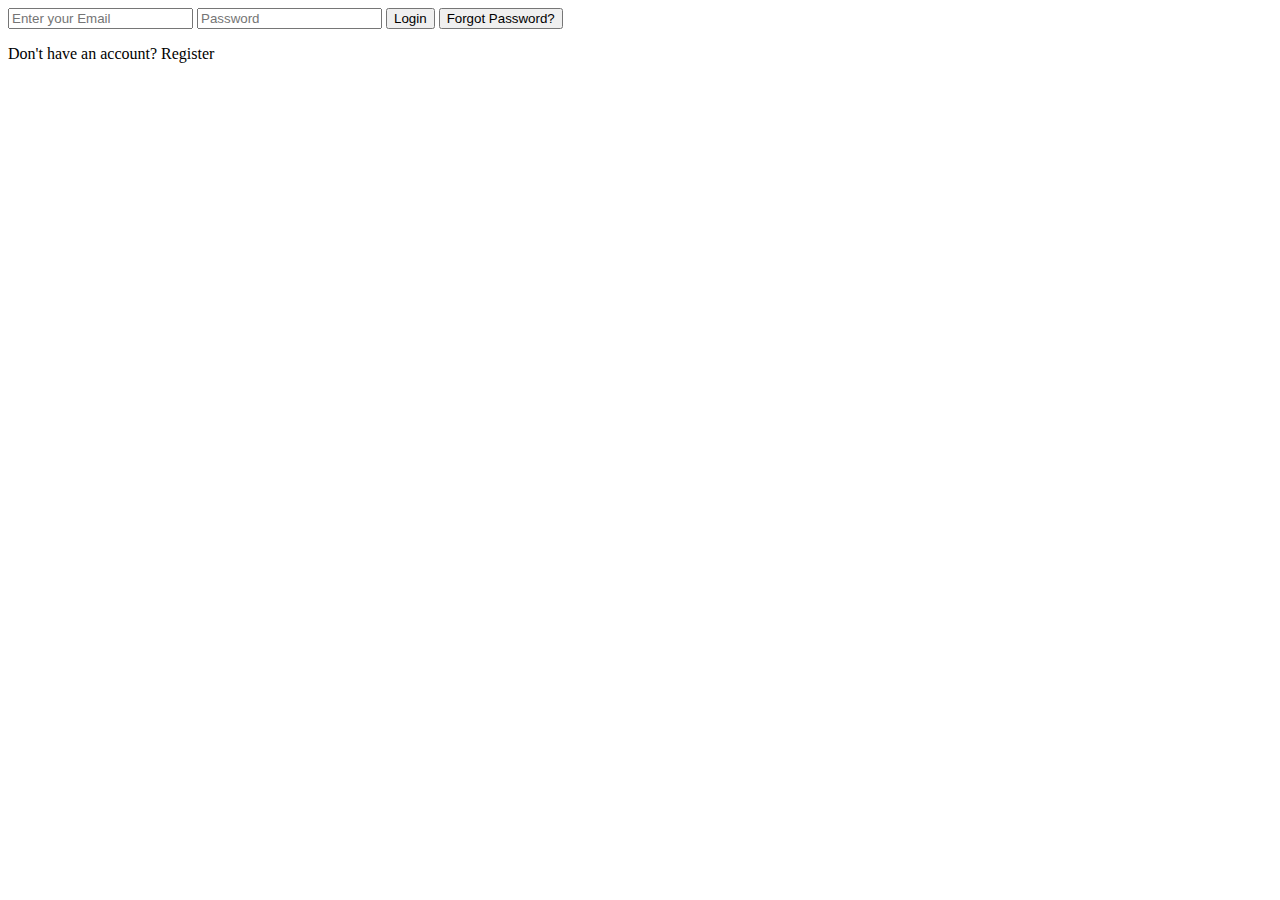
==== index.html @ 91800e45 "added index.html" ====
<!DOCTYPE html>
<html lang="en">
<head>
    <meta charset="UTF-8">
    <meta name="viewport" content="width=device-width, initial-scale=1.0">
    <title>Login/Register</title>
    <link rel="stylesheet" href="style.css">
</head>
<body>
    <div id="formContainer">
        <div id="loginForm">
            <input type="text" id="loginId" placeholder="Enter your Email">
            <input type="password" id="loginPassword" placeholder="Password">
            <button onclick="login()">Login</button>
            <div id="passwordResetForm" style="display:none;">
                <input type="email" id="resetEmail" placeholder="Enter your email">
                <button onclick="resetPassword()">Reset Password</button>
            </div>
            <button onclick="toggleResetForm()">Forgot Password?</button>
            <p onclick="toggleForms()">Don't have an account? Register</p>
        </div>
        <div id="registerForm" style="display:none;">
            <input type="text" id="registerName" placeholder="Name">
            <input type="text" id="registerMobile" placeholder="Mobile Number">
            <input type="email" id="registerEmail" placeholder="Email">
            <input type="date" id="registerDob">
            <select id="registerGender">
                <option value="male">Male</option>
                <option value="female">Female</option>
            </select>
            <input type="password" id="registerPassword" placeholder="Password">
            <button onclick="register()">Register</button>
            <p onclick="toggleForms()">Already have an account? Login</p>
        </div>
    </div>
    <script src="script.js"></script>
</body>
</html>
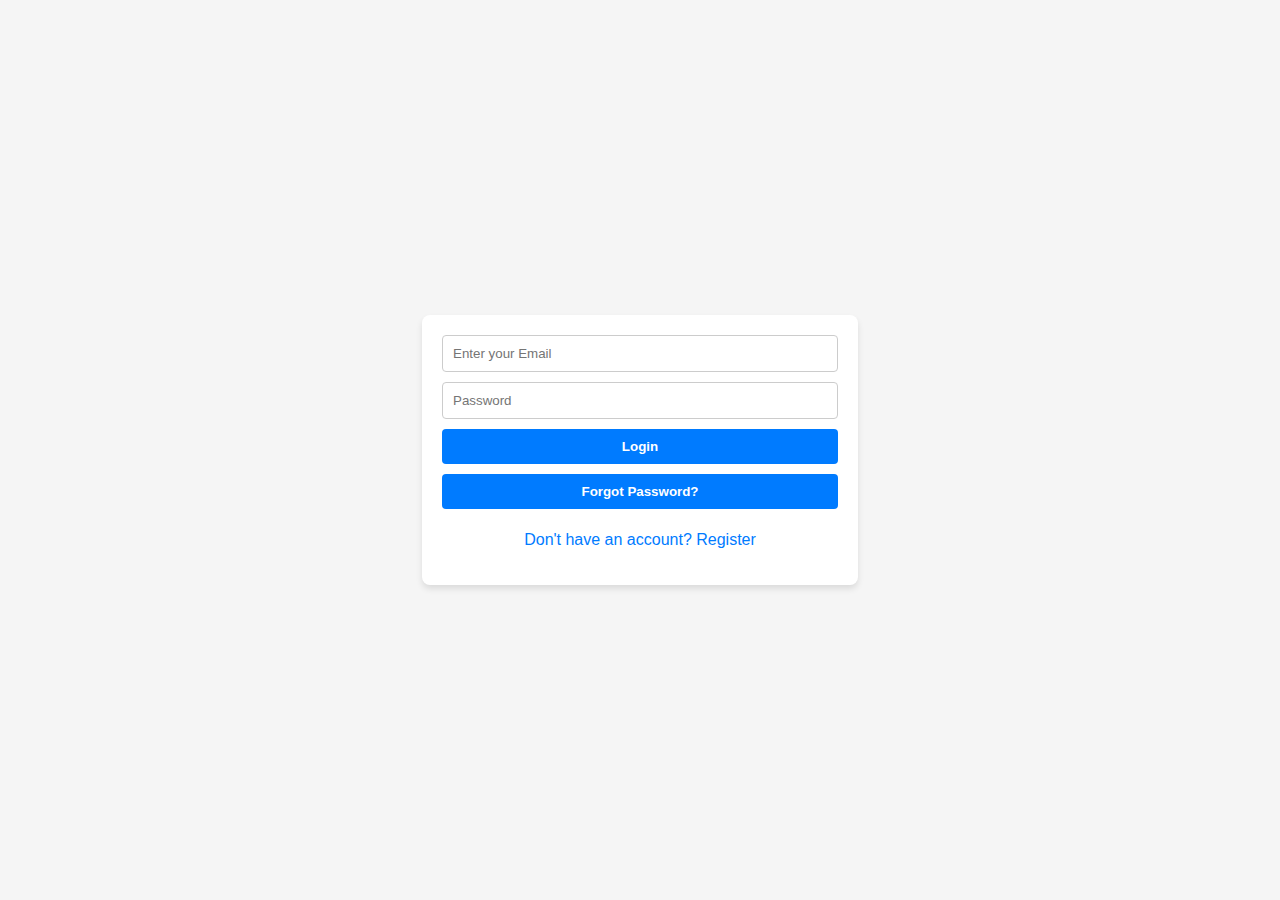
==== commit ff7988dd: "Update index.html" ====
--- a/index.html
+++ b/index.html
@@ -35,4 +35,4 @@
     </div>
     <script src="script.js"></script>
 </body>
-</html>+</html>
--- a/style.css
+++ b/style.css
@@ -0,0 +1,53 @@
+body, html {
+    margin: 0;
+    padding: 0;
+    font-family: 'Arial', sans-serif;
+    background-color: #f5f5f5;
+    display: flex;
+    justify-content: center;
+    align-items: center;
+    height: 100vh;
+  }
+  
+  #formContainer {
+    width: 90%;
+    max-width: 400px;
+    background: #fff;
+    padding: 20px;
+    border-radius: 8px;
+    box-shadow: 0 4px 6px rgba(0,0,0,0.1);
+  }
+  
+  input, select, button {
+    width: 100%;
+    padding: 10px;
+    margin-bottom: 10px;
+    border: 1px solid #ccc;
+    border-radius: 4px;
+    box-sizing: border-box; /* Ensures padding does not affect overall width */
+  }
+  
+  button {
+    background-color: #007bff;
+    color: white;
+    font-weight: bold;
+    cursor: pointer;
+    border: none;
+    transition: background-color 0.3s ease;
+  }
+  
+  button:hover {
+    background-color: #0056b3;
+  }
+  
+  p {
+    color: #007bff;
+    text-align: center;
+    cursor: pointer;
+    margin-top: 12px;
+  }
+  
+  p:hover {
+    text-decoration: underline;
+  }
+  